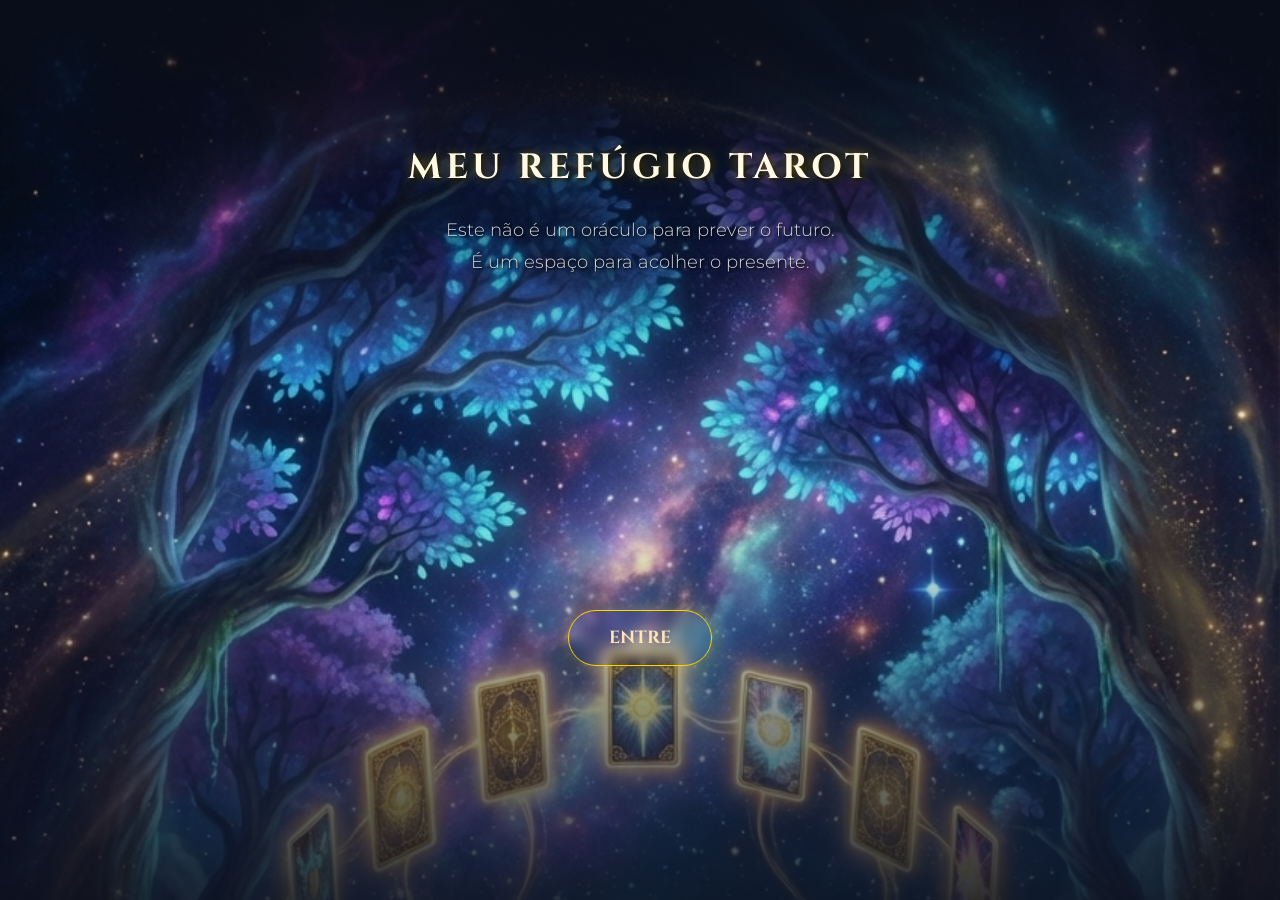
==== index.html @ 2c68f369 "Add files via upload" ====
<!DOCTYPE html>
<html lang="pt-br">

<head>
     <meta charset="UTF-8">
     <meta name="viewport" content="width=device-width, initial-scale=1.0">
     <title>Home Meu Refúgio</title>
     <link rel="stylesheet" href="style.css?v=3">
     <link rel="preconnect" href="https://fonts.googleapis.com">
     <link rel="preconnect" href="https://fonts.gstatic.com" crossorigin>
     <link href="https://fonts.googleapis.com/css2?family=Cinzel:wght@700&family=Montserrat:wght@400&display=swap"
          rel="stylesheet">
</head>

<body>

     <main class="tela-inicial">


          <h1 class="titulo-app">Meu Refúgio Tarot</h1>
          <br>
          <p class="texto-introducao">Este não é um oráculo para prever o futuro.<br>
               É um espaço para acolher o presente.</p>

          <a href="emocoes.html" class="botao-iniciar">Entre</a>

     </main>




</body>

</html>
---- style.css ----
/* 1. VARIÁVEIS E CORES */
:root {
    --cor-fundo-base: #0a0e1a;
    --cor-fundo-gradiente: #2e1a47;
    --cor-dourado-texto: #ffe4b5;
    --cor-dourado-brilho: #ffd700;
    --cor-texto-corpo: #d1d5db;
    /* Um cinza lunar suave */
    --cor-perola: #f4f1ea;
    /* Um off-white que lembra papel antigo ou luz da lua */
    --cor-vermelho-rubi: #c21e56;
    --fonte-titulo: 'Cinzel', serif;
    --fonte-texto: 'Montserrat', sans-serif;
}

/* 2. RESET */
* {
    margin: 0;
    padding: 0;
    box-sizing: border-box;
}

/* 3. ESTRUTURA DO CORPO */
body {
    margin: 0;
    min-height: 100vh;
    width: 100%;

    /* O GRADIENTE: Escuro nas pontas e transparente no meio */
    background-image:
        linear-gradient(rgba(10, 14, 26, 0.85) 0%,
            /* Topo bem escuro para o título */
            rgba(10, 14, 26, 0.1) 40%,
            /* Clareia para ver o rosto */
            rgba(10, 14, 26, 0.1) 60%,
            /* Mantém claro no centro */
            rgba(10, 14, 26, 0.85) 100%
            /* Base escura para o botão */
        ),
        url('imagens/home.png');

    /* CONFIGURAÇÕES DE IMAGEM: Isso impede que ela se divida ao meio */
    background-size: cover;
    background-position: top center;
    /* Fixa todas as telas no céu */
    background-repeat: no-repeat;
    background-attachment: fixed;

    /* Centralização do conteúdo */
    display: flex;
    justify-content: center;
    align-items: flex-start;
}

/* 4. ELEMENTOS DA HOME */
/* Título: Voltando à primeira versão que você aprovou */
.titulo-app {
    font-family: var(--fonte-titulo);
    color: #fff9e6;
    /* Tom mais claro e iluminado */
    font-size: 2.8rem;
    text-transform: uppercase;
    /* Força tudo para MAIÚSCULAS */
    letter-spacing: 4px;
    /* Aumentei um pouco para ficar mais imponente */

    /* Brilho mais nítido e sombra de contorno para destacar do fundo */
    text-shadow:
        0 0 12px rgba(255, 215, 0, 0.4),
        2px 2px 4px rgba(0, 0, 0, 0.9);
    margin-bottom: 5px;
}

.subtitulo {
    font-family: var(--fonte-texto);
    color: #ffffff;
    /* Branco total para maior clareza */
    font-size: 0.9rem;
    font-weight: 300;
    text-transform: uppercase;
    letter-spacing: 5px;
    opacity: 0.9;
    margin-bottom: 40px;
}

.texto-introducao {
    font-family: var(--fonte-texto);
    color: #ffffff;
    line-height: 1.8;
    max-width: 80%;
    margin: 0 auto;
    font-weight: 400;

    /* Em vez de 4 sombras retas, usamos uma 'nuvem' escura atrás da letra */
    /* 0 0 10px cria um brilho preto suave em volta de toda a letra */
    text-shadow:
        0 0 10px rgba(0, 0, 0, 0.9),
        1px 1px 2px rgba(0, 0, 0, 0.8);
}

.pergunta-sentimento {
    font-family: var(--fonte-titulo);
    color: #fff9e6;
    text-transform: uppercase;
    letter-spacing: 2px;

    /* Para a pergunta, que fica sobre a moça, a aura precisa ser um pouco mais forte */
    text-shadow:
        0 0 15px rgba(0, 0, 0, 1),
        2px 2px 5px rgba(0, 0, 0, 0.9);
}

.botao-iniciar {
    background-color: transparent;
    color: var(--cor-dourado-texto);
    font-family: var(--fonte-titulo);
    font-weight: 700;
    text-transform: uppercase;
    padding: 15px 40px;
    border: 1px solid var(--cor-dourado-brilho);
    border-radius: 50px;
    font-size: 1.1rem;
    cursor: pointer;
    box-shadow: 0 0 20px rgba(255, 215, 0, 0.3);
    transition: transform 0.2s;
    margin-top: 35vh;
    /* Traz botão para área do peito (compensando o container que subiu) */
    display: flex;
    align-items: center;
    justify-content: center;
    gap: 10px;
    animation: batimento 2s infinite ease-in-out;
    text-decoration: none;
    backdrop-filter: blur(5px);
}

.tela-inicial {
    display: flex;
    flex-direction: column;
    align-items: center;
    text-align: center;
    width: 100%;
    padding-top: 10vh;
    /* Ajuste global para o título ficar no céu */
}

/* O texto longo: Mais suave para não cansar a vista */
.texto-introducao {
    font-family: var(--fonte-texto);
    color: var(--cor-texto-corpo);
    font-size: 1.05rem;
    line-height: 1.8;
    max-width: 85%;
    margin: 0 auto;
    font-weight: 300;
}

.pergunta-sentimento {
    color: var(--cor-dourado-texto);
    text-shadow: 2px 2px 10px rgba(0, 0, 0, 1);
    /* Sombra total para garantir leitura */
}

/* =========================================
   ESTILOS DO PAINEL DE EMOÇÕES (MODAL)
========================================= */

#painel-emocoes {
    display: none !important;
    position: fixed;
    top: 50%;
    left: 50%;
    transform: translate(-50%, -50%);

    /* Efeito Vidro (Glassmorphism) Luxuoso */
    background: rgba(10, 14, 26, 0.6);
    backdrop-filter: blur(15px);
    -webkit-backdrop-filter: blur(15px);

    padding: 30px 20px 20px 20px;
    border-radius: 20px;
    border: 1px solid rgba(255, 215, 0, 0.3);
    /* Borda dourada sutil */
    box-shadow: 0 10px 30px rgba(0, 0, 0, 0.8), inset 0 0 20px rgba(255, 215, 0, 0.05);

    z-index: 1000;
    width: 90%;
    max-width: 450px;

    /* Limita o tamanho e cria estrutura pra rolagem */
    max-height: 75vh;
}

#painel-emocoes.ativo {
    display: flex !important;
    flex-direction: column;
}

/* Título dentro do Painel */
.titulo-painel {
    font-family: var(--fonte-titulo);
    color: var(--cor-dourado-brilho);
    text-align: center;
    font-size: 1.5rem;
    margin-top: 0;
    margin-bottom: 25px;
    font-weight: 400;
    letter-spacing: 2px;
}

/* Container da Lista com Rolagem */
.grade-emocoes {
    display: flex;
    flex-direction: column;
    gap: 12px;
    /* Espaço de respiro entre cada botão */

    /* Ativando a rolagem vertical */
    overflow-y: auto;
    padding-right: 10px;
    /* Espaço pra barra de rolagem não engolir o texto */

    /* Para não ficar encostado nas bordas do painel */
    max-height: calc(75vh - 100px);
}

/* Estilo elegante da Barra de Rolagem */
.grade-emocoes::-webkit-scrollbar {
    width: 6px;
}

.grade-emocoes::-webkit-scrollbar-track {
    background: rgba(255, 255, 255, 0.05);
    border-radius: 10px;
}

.grade-emocoes::-webkit-scrollbar-thumb {
    background: rgba(255, 215, 0, 0.4);
    /* Dourado esfumaçado */
    border-radius: 10px;
}

.grade-emocoes::-webkit-scrollbar-thumb:hover {
    background: rgba(255, 215, 0, 0.7);
}

/* O Novo Botão da Lista (Sem cara de botão, mais como link de menu) */
.grade-emocoes button {
    background: transparent;
    color: rgba(255, 255, 255, 0.85);
    /* Branco suave */
    font-family: var(--fonte-texto);
    font-size: 1.1rem;
    font-weight: 300;
    text-align: left;

    padding: 15px 20px;
    border: none;
    border-bottom: 1px solid rgba(255, 255, 255, 0.08);
    /* Linha divisória fina */
    border-radius: 8px;

    cursor: pointer;
    transition: all 0.3s ease;

    /* Evita que texto longo quebre de forma feia */
    white-space: normal;
    line-height: 1.4;
}

/* O último botão não precisa da linha embaixo */
.grade-emocoes button:last-child {
    border-bottom: none;
}

/* Efeito ao passar o mouse / tocar */
.grade-emocoes button:hover,
.grade-emocoes button:active {
    background: rgba(255, 215, 0, 0.1);
    /* Fundo dourado quase transparente */
    color: var(--cor-dourado-brilho);
    /* O texto acende em dourado */
    transform: translateX(10px);
    /* Botão desliza sutilmente pra direita */
    border-bottom-color: transparent;
}

/* =========================================
   ESTILOS DA TELA DE LEITURA (tiragem.html)
========================================= */

.tela-leitura {
    display: flex;
    flex-direction: column;
    align-items: center;
    width: 100%;
    min-height: 100vh;
    padding: 20px;
    box-sizing: border-box;
}

.cabecalho-leitura {
    width: 100%;
    max-width: 900px;
    display: flex;
    justify-content: flex-start;
    margin-bottom: 20px;
    margin-top: 10px;
}

.botao-voltar {
    color: var(--cor-dourado-texto);
    text-decoration: none;
    font-family: var(--fonte-texto);
    font-size: 1.1rem;
    font-weight: 500;
    transition: all 0.3s ease;
    text-transform: uppercase;
    letter-spacing: 1px;
    text-shadow: 0 0 10px rgba(0, 0, 0, 0.8);
}

.botao-voltar:hover {
    color: var(--cor-dourado-brilho);
    transform: translateX(-5px);
}

.painel-leitura {
    display: flex;
    flex-direction: row;
    gap: 40px;
    align-items: center;
    background: rgba(10, 14, 26, 0.7);
    backdrop-filter: blur(15px);
    -webkit-backdrop-filter: blur(15px);
    padding: 40px;
    border-radius: 20px;
    border: 1px solid rgba(255, 215, 0, 0.2);
    box-shadow: 0 15px 40px rgba(0, 0, 0, 0.6);
    width: 100%;
    max-width: 900px;
}

.container-imagem {
    flex: 1;
    display: flex;
    justify-content: center;
    align-items: center;
}

.placeholder-carta {
    width: 100%;
    max-width: 300px;
    aspect-ratio: 2 / 3;
    background: linear-gradient(135deg, rgba(255, 215, 0, 0.1), rgba(0, 0, 0, 0.5));
    border: 2px dashed rgba(255, 215, 0, 0.4);
    border-radius: 15px;
    display: flex;
    justify-content: center;
    align-items: center;
    color: rgba(255, 215, 0, 0.5);
    font-family: var(--fonte-titulo);
    font-size: 1.5rem;
    box-shadow: 0 0 30px rgba(0, 0, 0, 0.8);
}

.imagem-carta {
    width: 100%;
    max-width: 300px;
    border-radius: 15px;
    box-shadow: 0 0 30px rgba(0, 0, 0, 0.8), inset 0 0 10px rgba(255, 215, 0, 0.2);
    /* Quando você colocar as imagens, ativaremos isso. Agora tá escondido pra dar lugar ao placeholder. */
    display: none;
}

.conteudo-leitura {
    flex: 1.5;
    display: flex;
    flex-direction: column;
    justify-content: center;
    text-align: left;
}

.titulo-carta {
    font-family: var(--fonte-titulo);
    color: var(--cor-dourado-brilho);
    font-size: 2.2rem;
    margin-top: 0;
    margin-bottom: 20px;
    letter-spacing: 2px;
}

.texto-carta {
    font-family: var(--fonte-texto);
    color: rgba(255, 255, 255, 0.9);
    font-size: 1.1rem;
    line-height: 1.8;
    font-weight: 300;
    margin-bottom: 30px;
    white-space: pre-line;
    /* Respeita as quebras de linha do seu texto */
}

.botao-secundario {
    background-color: transparent;
    color: rgba(255, 255, 255, 0.5);
    border: 1px solid rgba(255, 255, 255, 0.2);
    padding: 12px 25px;
    border-radius: 50px;
    font-family: var(--fonte-texto);
    font-size: 0.95rem;
    cursor: not-allowed;
    text-transform: uppercase;
    letter-spacing: 1px;
    align-self: flex-start;
}

/* --- RESPONSIVIDADE PARA TELA DE LEITURA --- */

@media (max-width: 800px) {
    .painel-leitura {
        flex-direction: column;
        padding: 25px;
        gap: 25px;
    }

    .conteudo-leitura {
        text-align: center;
        align-items: center;
        /* Centraliza o botão secundário em telas pequenas */
    }

    .botao-secundario {
        align-self: center;
    }

    .titulo-carta {
        font-size: 1.8rem;
    }
}

@media (max-width: 480px) {
    .painel-leitura {
        padding: 15px;
        border-radius: 15px;
    }
    
    .texto-carta {
        font-size: 1rem;
    }
    
    .titulo-carta {
        font-size: 1.5rem;
    }
}

.botao-iniciar:hover {
    transform: scale(1.05);
}

@keyframes batimento {
    0% {
        transform: scale(1);
        box-shadow: 0 0 15px rgba(255, 215, 0, 0.2);
    }

    50% {
        transform: scale(1.05);
        box-shadow: 0 0 30px rgba(255, 215, 0, 0.5);
    }

    100% {
        transform: scale(1);
        box-shadow: 0 0 15px rgba(255, 215, 0, 0.2);
    }
}

/* 7. AJUSTES DE TELA (MEDIA QUERIES) - SEMPRE NO FINAL DO ARQUIVO */

/* 1. CELULARES (Telas estreitas) */
@media (max-width: 600px) {
    body {
        background-position: top center;
    }

    .titulo-app {
        font-size: 1.8rem;
        margin-bottom: 5px;
    }

    .subtitulo {
        font-size: 0.9rem;
        padding: 0 20px;
    }

    .texto-introducao {
        font-size: 0.95rem;
        max-width: 95%;
    }

    .tela-inicial {
        padding-top: 8vh;
    }

    .botao-iniciar {
        margin-top: 25vh;
        padding: 12px 30px;
        font-size: 1rem;
    }
}

/* --- GRUPOS ESPECÍFICOS DE DISPOSITIVOS --- */

/* 2. CELULARES CURTOS (iPhone SE, Galaxy S8+, Z Fold) - Texto e Botão 1 linha pra cima */
@media (max-width: 400px) and (max-height: 750px),
(max-width: 350px) {
    .tela-inicial {
        padding-top: 4vh !important;
        /* Subiu ~1 linha do padrão 8vh */
    }

    .botao-iniciar {
        margin-top: 21vh !important;
        /* Subiu ~1 linha do padrão 25vh */
    }
}

/* 3. CELULARES ALTOS / LARGOS (iPhone XR, 14 Pro Max, Pixel 7, S20 Ultra, A51, Surface Duo) - Botão 1 linha pra baixo */
@media (min-width: 400px) and (max-width: 550px) and (min-height: 800px),
(width: 540px) and (height: 720px) {
    .botao-iniciar {
        margin-top: 29vh !important;
        /* Desceu ~1 linha do padrão 25vh */
    }
}

/* 4. TABLETS MÉDIOS (iPad Air) - Botão 1 linha pra cima */
@media (min-width: 820px) and (max-width: 834px) {
    body {
        background-position: top center !important;
    }

    .tela-inicial {
        padding-top: 8vh !important;
    }

    .titulo-app {
        font-size: 2.2rem;
        margin-bottom: 5px;
    }

    .texto-introducao {
        font-size: 1.1rem;
        max-width: 90%;
    }

    .botao-iniciar {
        margin-top: 36vh !important;
        /* Estava em 31vh (testa), 35vh original. Vamos tentar 36vh para descer um pouquinho mais pro peito. */
    }
}

/* 5. TABLETS GRANDES (iPad Pro) - Botão 2 linhas pra cima */
@media (min-width: 1024px) and (max-width: 1366px) {
    body {
        background-position: top center !important;
    }

    .tela-inicial {
        padding-top: 16vh !important;
        /* Texto tava bom (desceu 2 linhas do 8vh), mas vamos checar o botão! */
    }

    .titulo-app {
        font-size: 2.2rem;
        margin-bottom: 5px;
    }

    .texto-introducao {
        font-size: 1.1rem;
        max-width: 90%;
    }

    .botao-iniciar {
        margin-top: 37vh !important;
        /* Estava em 27vh (testa) depois 35vh original. Vamos tentar 37vh pra descer bem do rosto. */
    }
}

/* 6. DESKTOPS E NOTEBOOKS (Telas Largas) */
@media (min-width: 1367px) {
    body {
        /* Para telas muito largas, centralizar totalmente a imagem distribui o corte entre cima e baixo, mantendo a moça e as cartas do meio visíveis */
        background-size: cover !important;
        background-position: center center !important;
    }

    .tela-inicial {
        /* Desce o texto forçado mais ou menos uma "linha". Antes era 20vh, subiu pra 24vh */
        padding-top: 24vh !important;
    }

    .botao-iniciar {
        /* Para o botão não descer junto com o texto pro umbigo dela, eu compenso reduzindo a margem aqui um pouquinho */
        margin-top: 21vh !important;
    }
}

/* 11. CONTATO WHATSAPP (TIRAGEM) */
.contato-container {
    margin-top: 2.5rem;
    padding-top: 1.5rem;
    border-top: 1px solid rgba(255, 215, 0, 0.2);
    display: flex;
    flex-direction: column;
    align-items: center;
    gap: 1rem;
    text-align: center;
}

.texto-contato {
    font-size: 0.95rem;
    color: var(--cor-perola);
    font-family: var(--fonte-titulo);
    line-height: 1.4;
    max-width: 90%;
}

.botao-whatsapp {
    background: linear-gradient(135deg, rgba(37, 211, 102, 0.1) 0%, rgba(18, 140, 126, 0.3) 100%);
    border: 1px solid rgba(37, 211, 102, 0.4);
    color: var(--cor-perola);
    padding: 0.8rem 2rem;
    font-family: var(--fonte-texto);
    font-weight: 500;
    font-size: 1rem;
    border-radius: 30px;
    cursor: pointer;
    display: inline-flex;
    align-items: center;
    justify-content: center;
    gap: 0.6rem;
    transition: all 0.3s ease;
    text-transform: uppercase;
    letter-spacing: 1px;
    text-decoration: none;
    display: inline-block;
    backdrop-filter: blur(5px);
}

.botao-whatsapp:hover {
    background: linear-gradient(135deg, rgba(37, 211, 102, 0.25) 0%, rgba(18, 140, 126, 0.5) 100%);
    box-shadow: 0 0 15px rgba(37, 211, 102, 0.4);
    transform: translateY(-2px);
    border-color: rgba(37, 211, 102, 0.8);
    color: #fff;
}
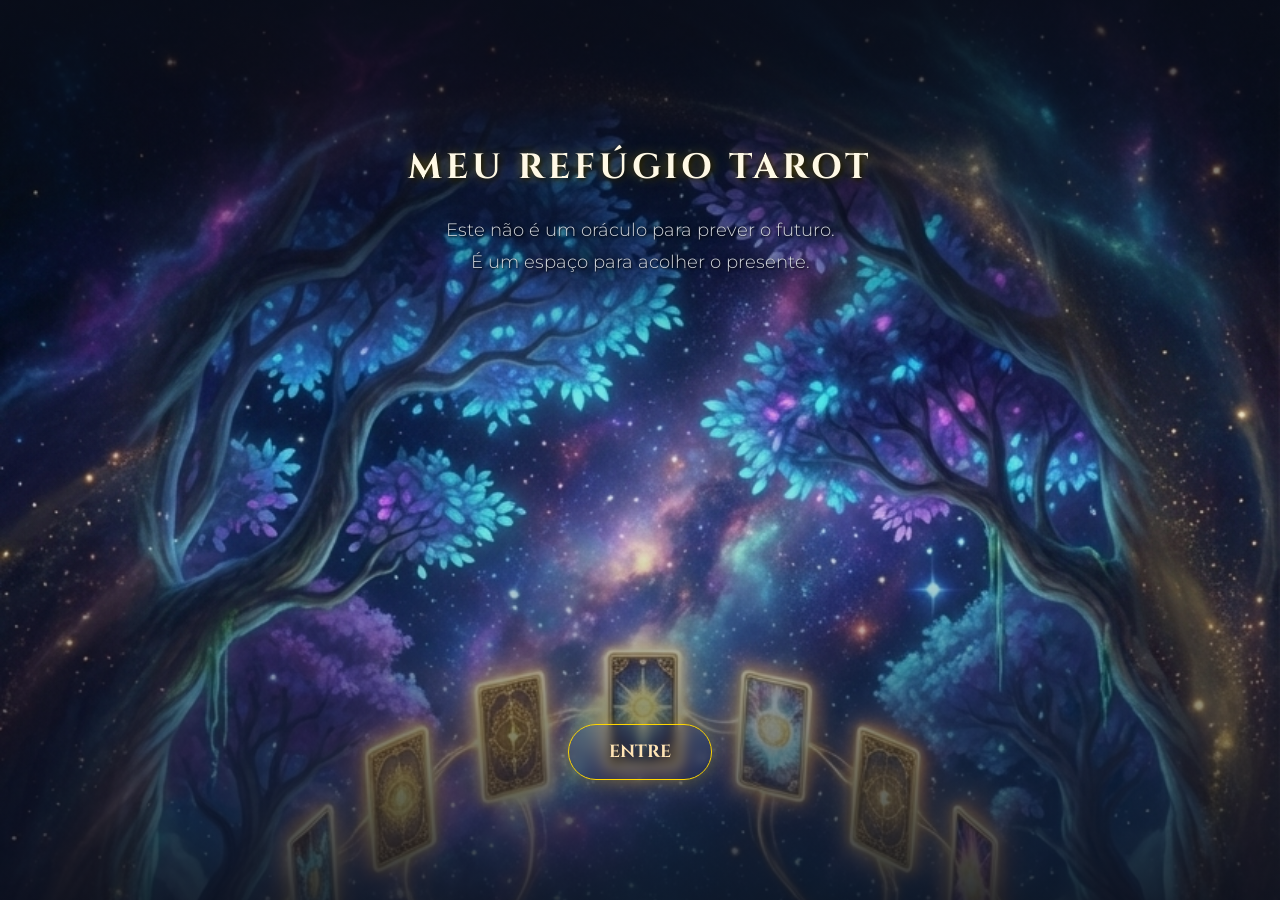
==== commit 93bc4262: "Add files via upload" ====
--- a/index.html
+++ b/index.html
@@ -4,7 +4,10 @@
 <head>
      <meta charset="UTF-8">
      <meta name="viewport" content="width=device-width, initial-scale=1.0">
-     <title>Home Meu Refúgio</title>
+     <title>Meu Refúgio</title>
+     <link rel="icon" href="imagens/icone_app.png">
+     <link rel="apple-touch-icon" href="imagens/icone_app.png">
+     <link rel="manifest" href="manifest.json">
      <link rel="stylesheet" href="style.css?v=3">
      <link rel="preconnect" href="https://fonts.googleapis.com">
      <link rel="preconnect" href="https://fonts.gstatic.com" crossorigin>
@@ -13,6 +16,13 @@
 </head>
 
 <body>
+     <script>
+          if ('serviceWorker' in navigator) {
+               window.addEventListener('load', () => {
+                    navigator.serviceWorker.register('sw.js');
+               });
+          }
+     </script>
 
      <main class="tela-inicial">
 
--- a/style.css
+++ b/style.css
@@ -123,9 +123,9 @@
     cursor: pointer;
     box-shadow: 0 0 20px rgba(255, 215, 0, 0.3);
     transition: transform 0.2s;
-    margin-top: 35vh;
-    /* Traz botão para área do peito (compensando o container que subiu) */
-    display: flex;
+    margin-top: auto;
+    /* Botão empurrado para o final da tela */
+    display: inline-flex;
     align-items: center;
     justify-content: center;
     gap: 10px;
@@ -141,7 +141,8 @@
     text-align: center;
     width: 100%;
     padding-top: 10vh;
-    /* Ajuste global para o título ficar no céu */
+    min-height: 90vh;
+    padding-bottom: 30px;
 }
 
 /* O texto longo: Mais suave para não cansar a vista */
@@ -285,6 +286,30 @@
     border-bottom-color: transparent;
 }
 
+/* Botão Voltar do Painel de Emoções */
+.btn-fechar {
+    background: transparent;
+    color: rgba(255, 255, 255, 0.6);
+    border: 1px solid rgba(255, 255, 255, 0.2);
+    padding: 10px 30px;
+    border-radius: 30px;
+    font-family: var(--fonte-texto);
+    font-size: 0.9rem;
+    cursor: pointer;
+    text-transform: uppercase;
+    letter-spacing: 1.5px;
+    transition: all 0.3s ease;
+    margin-top: 20px;
+    align-self: center;
+}
+
+.btn-fechar:hover {
+    background: rgba(255, 255, 255, 0.1);
+    color: var(--cor-perola);
+    border-color: rgba(255, 255, 255, 0.5);
+    transform: scale(1.05);
+}
+
 /* =========================================
    ESTILOS DA TELA DE LEITURA (tiragem.html)
 ========================================= */
@@ -309,20 +334,29 @@
 }
 
 .botao-voltar {
+    display: inline-flex;
+    align-items: center;
+    gap: 8px;
+    background: rgba(255, 215, 0, 0.05);
     color: var(--cor-dourado-texto);
     text-decoration: none;
     font-family: var(--fonte-texto);
-    font-size: 1.1rem;
+    font-size: 0.95rem;
     font-weight: 500;
+    padding: 8px 16px;
+    border: 1px solid rgba(255, 215, 0, 0.3);
+    border-radius: 20px;
     transition: all 0.3s ease;
     text-transform: uppercase;
     letter-spacing: 1px;
-    text-shadow: 0 0 10px rgba(0, 0, 0, 0.8);
+    backdrop-filter: blur(5px);
 }
 
 .botao-voltar:hover {
+    background: rgba(255, 215, 0, 0.15);
+    border-color: rgba(255, 215, 0, 0.6);
     color: var(--cor-dourado-brilho);
-    transform: translateX(-5px);
+    transform: translateX(-4px);
 }
 
 .painel-leitura {
@@ -503,7 +537,7 @@
     }
 
     .botao-iniciar {
-        margin-top: 25vh;
+        margin-top: auto;
         padding: 12px 30px;
         font-size: 1rem;
     }
@@ -520,8 +554,7 @@
     }
 
     .botao-iniciar {
-        margin-top: 21vh !important;
-        /* Subiu ~1 linha do padrão 25vh */
+        margin-top: auto !important;
     }
 }
 
@@ -529,8 +562,7 @@
 @media (min-width: 400px) and (max-width: 550px) and (min-height: 800px),
 (width: 540px) and (height: 720px) {
     .botao-iniciar {
-        margin-top: 29vh !important;
-        /* Desceu ~1 linha do padrão 25vh */
+        margin-top: auto !important;
     }
 }
 
@@ -555,8 +587,7 @@
     }
 
     .botao-iniciar {
-        margin-top: 36vh !important;
-        /* Estava em 31vh (testa), 35vh original. Vamos tentar 36vh para descer um pouquinho mais pro peito. */
+        margin-top: auto !important;
     }
 }
 
@@ -582,8 +613,7 @@
     }
 
     .botao-iniciar {
-        margin-top: 37vh !important;
-        /* Estava em 27vh (testa) depois 35vh original. Vamos tentar 37vh pra descer bem do rosto. */
+        margin-top: auto !important;
     }
 }
 
@@ -601,8 +631,7 @@
     }
 
     .botao-iniciar {
-        /* Para o botão não descer junto com o texto pro umbigo dela, eu compenso reduzindo a margem aqui um pouquinho */
-        margin-top: 21vh !important;
+        margin-top: auto !important;
     }
 }
 
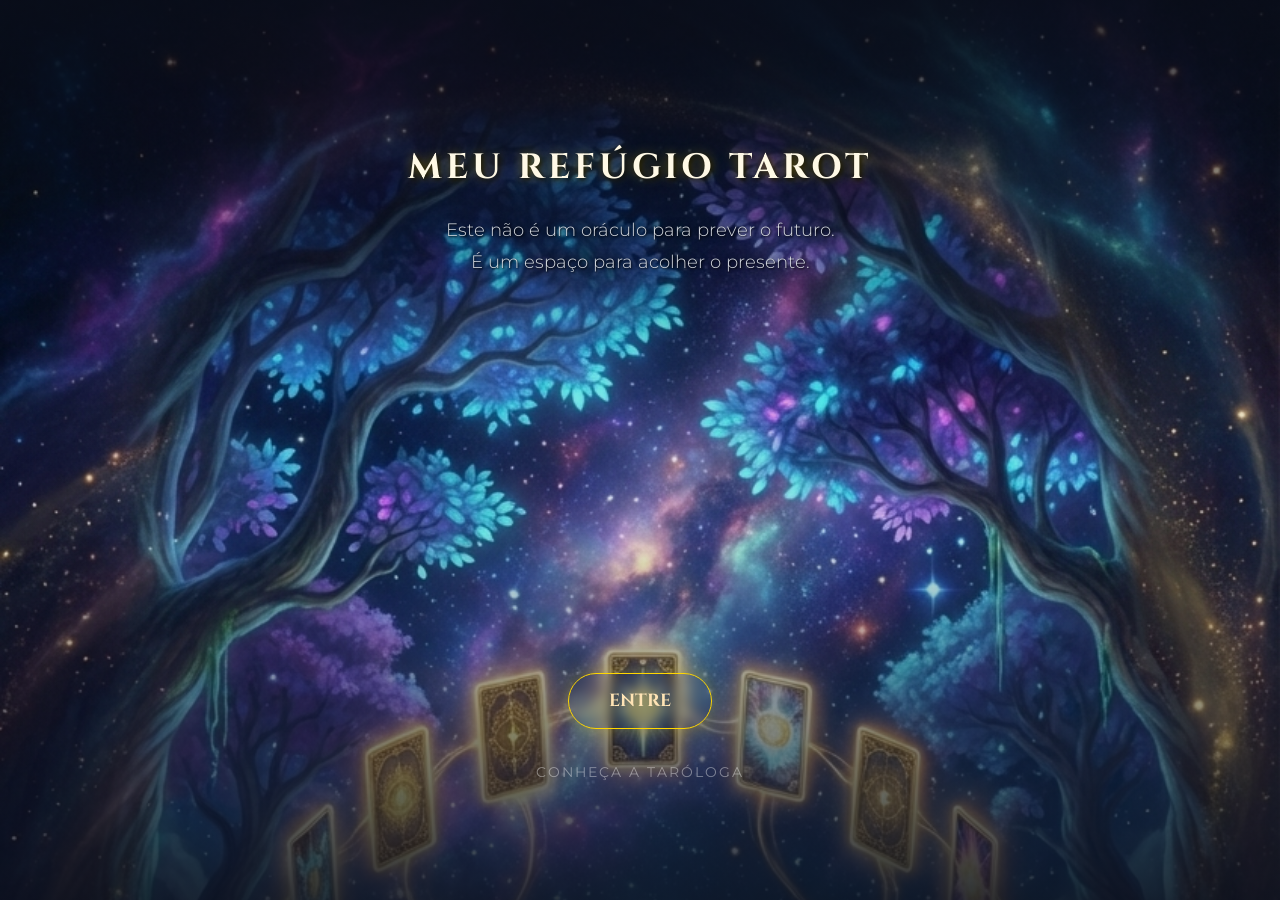
==== commit fe3a05b9: "Add files via upload" ====
--- a/index.html
+++ b/index.html
@@ -33,8 +33,48 @@
                É um espaço para acolher o presente.</p>
 
           <a href="emocoes.html" class="botao-iniciar">Entre</a>
+          
+          <!-- Botão de Instalação Customizado (Escondido por padrão) -->
+          <button id="btn-instalar" class="botao-voltar" style="display: none; margin-top: 20px; cursor: pointer; border: none; padding: 10px 25px; align-self: center;">
+               Baixar o App
+          </button>
+          
+          <a href="sobre.html" style="margin-top: 35px; font-family: var(--fonte-texto); color: rgba(255,255,255,0.4); font-size: 0.85rem; text-decoration: none; text-transform: uppercase; letter-spacing: 2px; transition: color 0.3s;" onmouseover="this.style.color='rgba(255,215,0,0.8)'" onmouseout="this.style.color='rgba(255,255,255,0.4)'">Conheça a Taróloga</a>
 
      </main>
+
+     <script>
+          // Lógica para mostrar o botão de instalação
+          let promptInstalacao;
+          const btnInstalar = document.getElementById('btn-instalar');
+
+          window.addEventListener('beforeinstallprompt', (e) => {
+               // Impede o Chrome de mostrar o aviso padrão
+               e.preventDefault();
+               // Guarda o evento para usar depois
+               promptInstalacao = e;
+               // Mostra o nosso botão
+               if(btnInstalar) {
+                    btnInstalar.style.display = 'inline-flex';
+               }
+          });
+
+          if(btnInstalar) {
+               btnInstalar.addEventListener('click', async () => {
+                    if (!promptInstalacao) return;
+                    // Mostra o prompt de instalação oficial
+                    promptInstalacao.prompt();
+                    // Aguarda a resposta (Aceitou ou Recusou)
+                    const { outcome } = await promptInstalacao.userChoice;
+                    // Limpa a variável
+                    promptInstalacao = null;
+                    // Esconde o botão se foi instalado
+                    if (outcome === 'accepted') {
+                         btnInstalar.style.display = 'none';
+                    }
+               });
+          }
+     </script>
 
 
 
--- a/style.css
+++ b/style.css
@@ -473,6 +473,48 @@
     }
 }
 
+/* --- TELA SOBRE --- */
+.placeholder-foto {
+    width: 200px;
+    height: 200px;
+    border-radius: 50%;
+    background: linear-gradient(135deg, rgba(255, 215, 0, 0.1), rgba(0, 0, 0, 0.5));
+    border: 2px dashed rgba(255, 215, 0, 0.4);
+    display: flex;
+    justify-content: center;
+    align-items: center;
+    color: rgba(255, 215, 0, 0.5);
+    font-family: var(--fonte-titulo);
+    font-size: 1.5rem;
+    box-shadow: 0 0 30px rgba(0, 0, 0, 0.8);
+}
+
+.imagem-perfil {
+    width: 200px;
+    height: 200px;
+    border-radius: 50%;
+    object-fit: cover;
+    border: 2px solid var(--cor-dourado-brilho);
+    box-shadow: 0 0 30px rgba(0, 0, 0, 0.6);
+    display: none;
+}
+
+.conteudo-sobre {
+    flex: 1.5;
+    display: flex;
+    flex-direction: column;
+    justify-content: center;
+    text-align: left;
+}
+
+.texto-sobre {
+    font-family: var(--fonte-texto);
+    color: rgba(255, 255, 255, 0.9);
+    font-size: 1.05rem;
+    line-height: 1.8;
+    font-weight: 300;
+}
+
 @media (max-width: 480px) {
     .painel-leitura {
         padding: 15px;
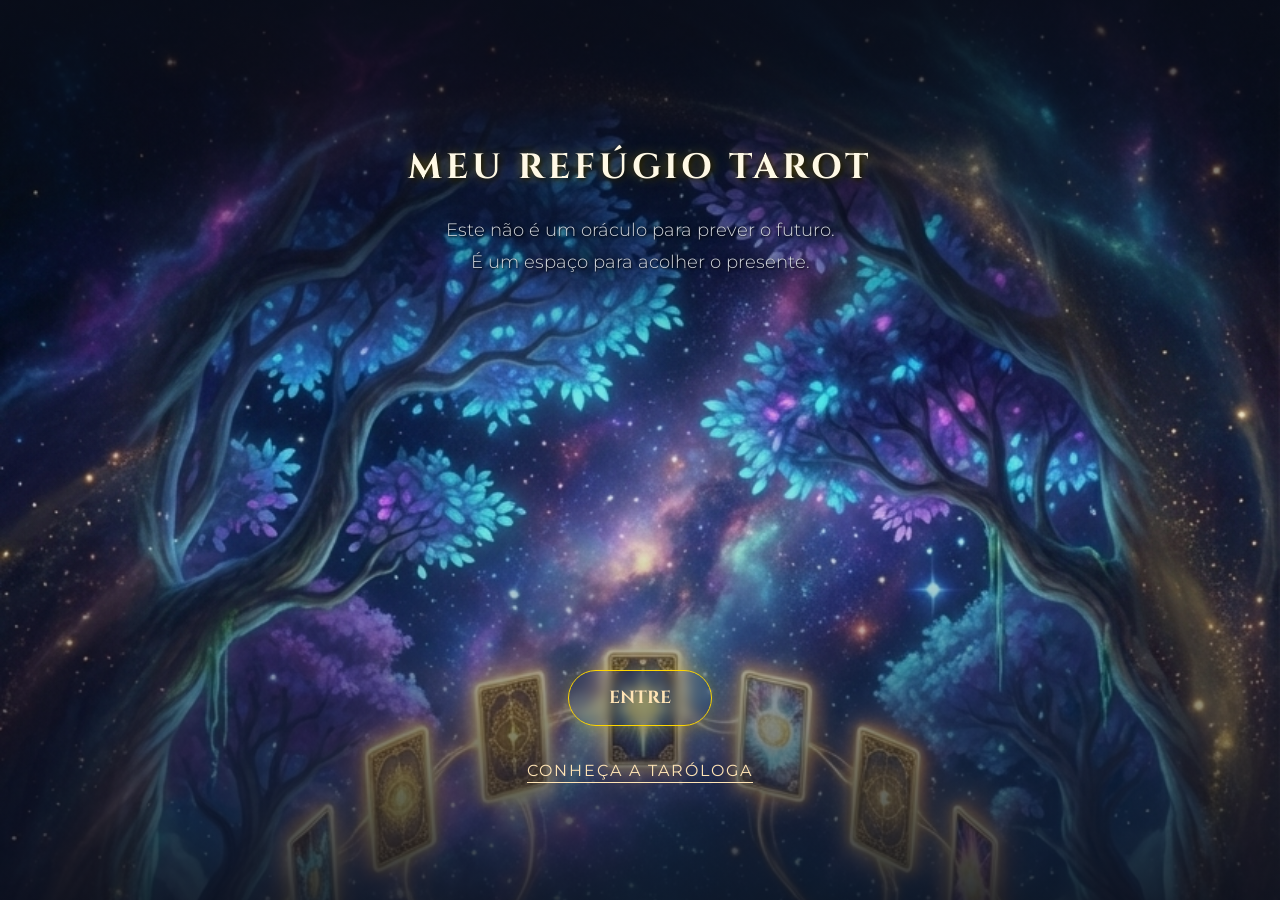
==== commit 33912c92: "Add files via upload" ====
--- a/index.html
+++ b/index.html
@@ -39,7 +39,7 @@
                Baixar o App
           </button>
           
-          <a href="sobre.html" style="margin-top: 35px; font-family: var(--fonte-texto); color: rgba(255,255,255,0.4); font-size: 0.85rem; text-decoration: none; text-transform: uppercase; letter-spacing: 2px; transition: color 0.3s;" onmouseover="this.style.color='rgba(255,215,0,0.8)'" onmouseout="this.style.color='rgba(255,255,255,0.4)'">Conheça a Taróloga</a>
+          <a href="sobre.html" style="margin-top: 35px; font-family: var(--fonte-texto); color: var(--cor-dourado-texto); font-size: 1rem; text-decoration: underline; text-underline-offset: 6px; text-transform: uppercase; letter-spacing: 2px; transition: color 0.3s;" onmouseover="this.style.color='var(--cor-dourado-brilho)'" onmouseout="this.style.color='var(--cor-dourado-texto)'">Conheça a Taróloga</a>
 
      </main>
 
--- a/style.css
+++ b/style.css
@@ -494,9 +494,10 @@
     height: 200px;
     border-radius: 50%;
     object-fit: cover;
+    object-position: top;
     border: 2px solid var(--cor-dourado-brilho);
     box-shadow: 0 0 30px rgba(0, 0, 0, 0.6);
-    display: none;
+    display: block;
 }
 
 .conteudo-sobre {
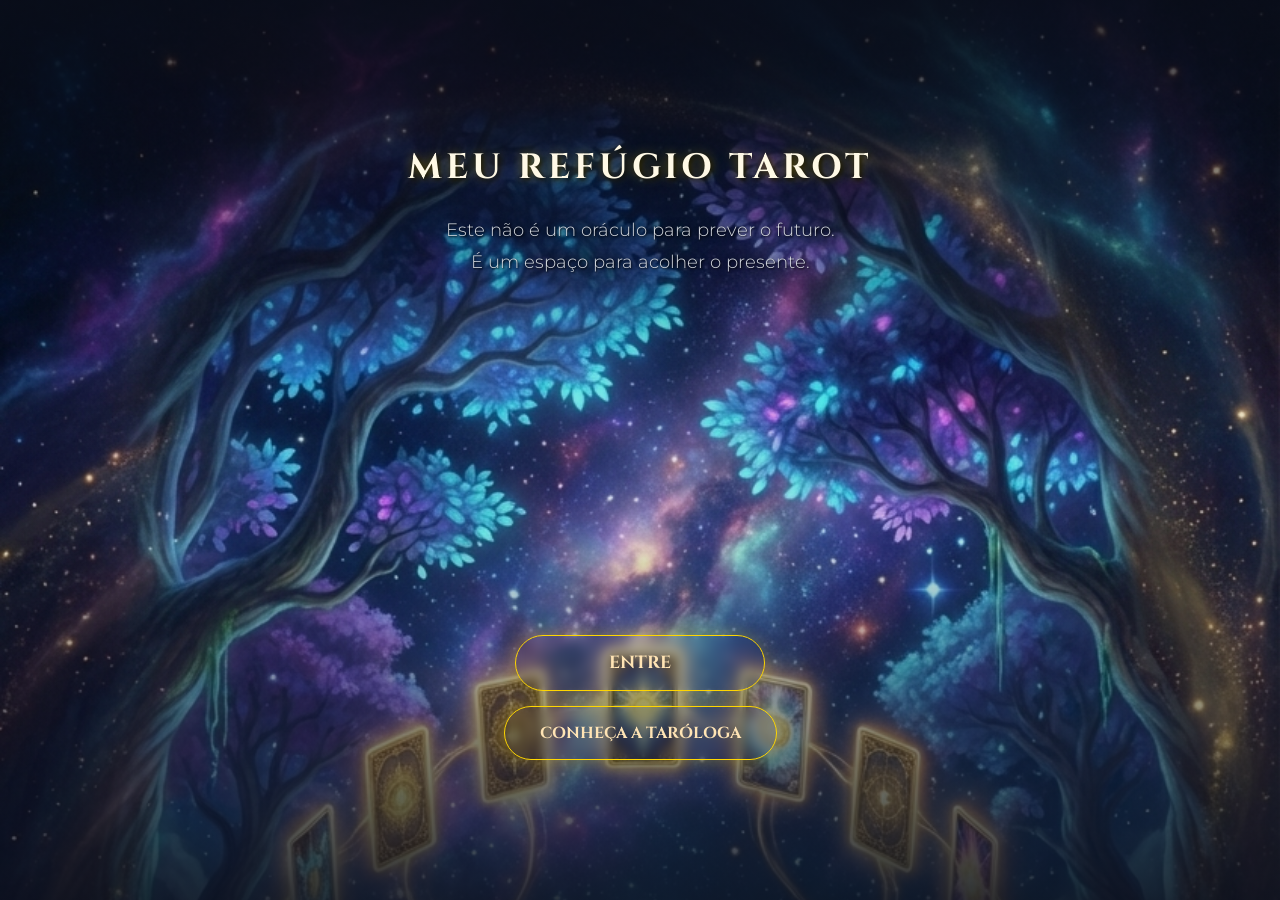
==== commit cd2e81fb: "Add files via upload" ====
--- a/index.html
+++ b/index.html
@@ -13,6 +13,16 @@
      <link rel="preconnect" href="https://fonts.gstatic.com" crossorigin>
      <link href="https://fonts.googleapis.com/css2?family=Cinzel:wght@700&family=Montserrat:wght@400&display=swap"
           rel="stylesheet">
+          
+     <!-- Google tag (gtag.js) -->
+     <script async src="https://www.googletagmanager.com/gtag/js?id=G-0HC0Q8LLBT"></script>
+     <script>
+       window.dataLayer = window.dataLayer || [];
+       function gtag(){dataLayer.push(arguments);}
+       gtag('js', new Date());
+
+       gtag('config', 'G-0HC0Q8LLBT');
+     </script>
 </head>
 
 <body>
@@ -32,14 +42,16 @@
           <p class="texto-introducao">Este não é um oráculo para prever o futuro.<br>
                É um espaço para acolher o presente.</p>
 
-          <a href="emocoes.html" class="botao-iniciar">Entre</a>
-          
-          <!-- Botão de Instalação Customizado (Escondido por padrão) -->
-          <button id="btn-instalar" class="botao-voltar" style="display: none; margin-top: 20px; cursor: pointer; border: none; padding: 10px 25px; align-self: center;">
-               Baixar o App
-          </button>
-          
-          <a href="sobre.html" style="margin-top: 35px; font-family: var(--fonte-texto); color: var(--cor-dourado-texto); font-size: 1rem; text-decoration: underline; text-underline-offset: 6px; text-transform: uppercase; letter-spacing: 2px; transition: color 0.3s;" onmouseover="this.style.color='var(--cor-dourado-brilho)'" onmouseout="this.style.color='var(--cor-dourado-texto)'">Conheça a Taróloga</a>
+          <div style="margin-top: auto; margin-bottom: 20px; display: flex; flex-direction: column; gap: 15px; align-items: center; width: 100%;">
+               <a href="emocoes.html" class="botao-iniciar" style="margin: 0; min-width: 250px; padding: 15px 35px;">Entre</a>
+               
+               <a href="sobre.html" class="botao-iniciar" style="margin: 0; min-width: 250px; padding: 15px 35px; font-size: 1rem;">Conheça a Taróloga</a>
+
+               <!-- Botão de Instalação Customizado (Escondido por padrão) -->
+               <button id="btn-instalar" class="botao-voltar" style="display: none; cursor: pointer; border: none; padding: 10px 25px; align-self: center;">
+                    Baixar o App
+               </button>
+          </div>
 
      </main>
 
--- a/style.css
+++ b/style.css
@@ -149,7 +149,7 @@
 .texto-introducao {
     font-family: var(--fonte-texto);
     color: var(--cor-texto-corpo);
-    font-size: 1.05rem;
+    font-size: 1.25rem;
     line-height: 1.8;
     max-width: 85%;
     margin: 0 auto;
